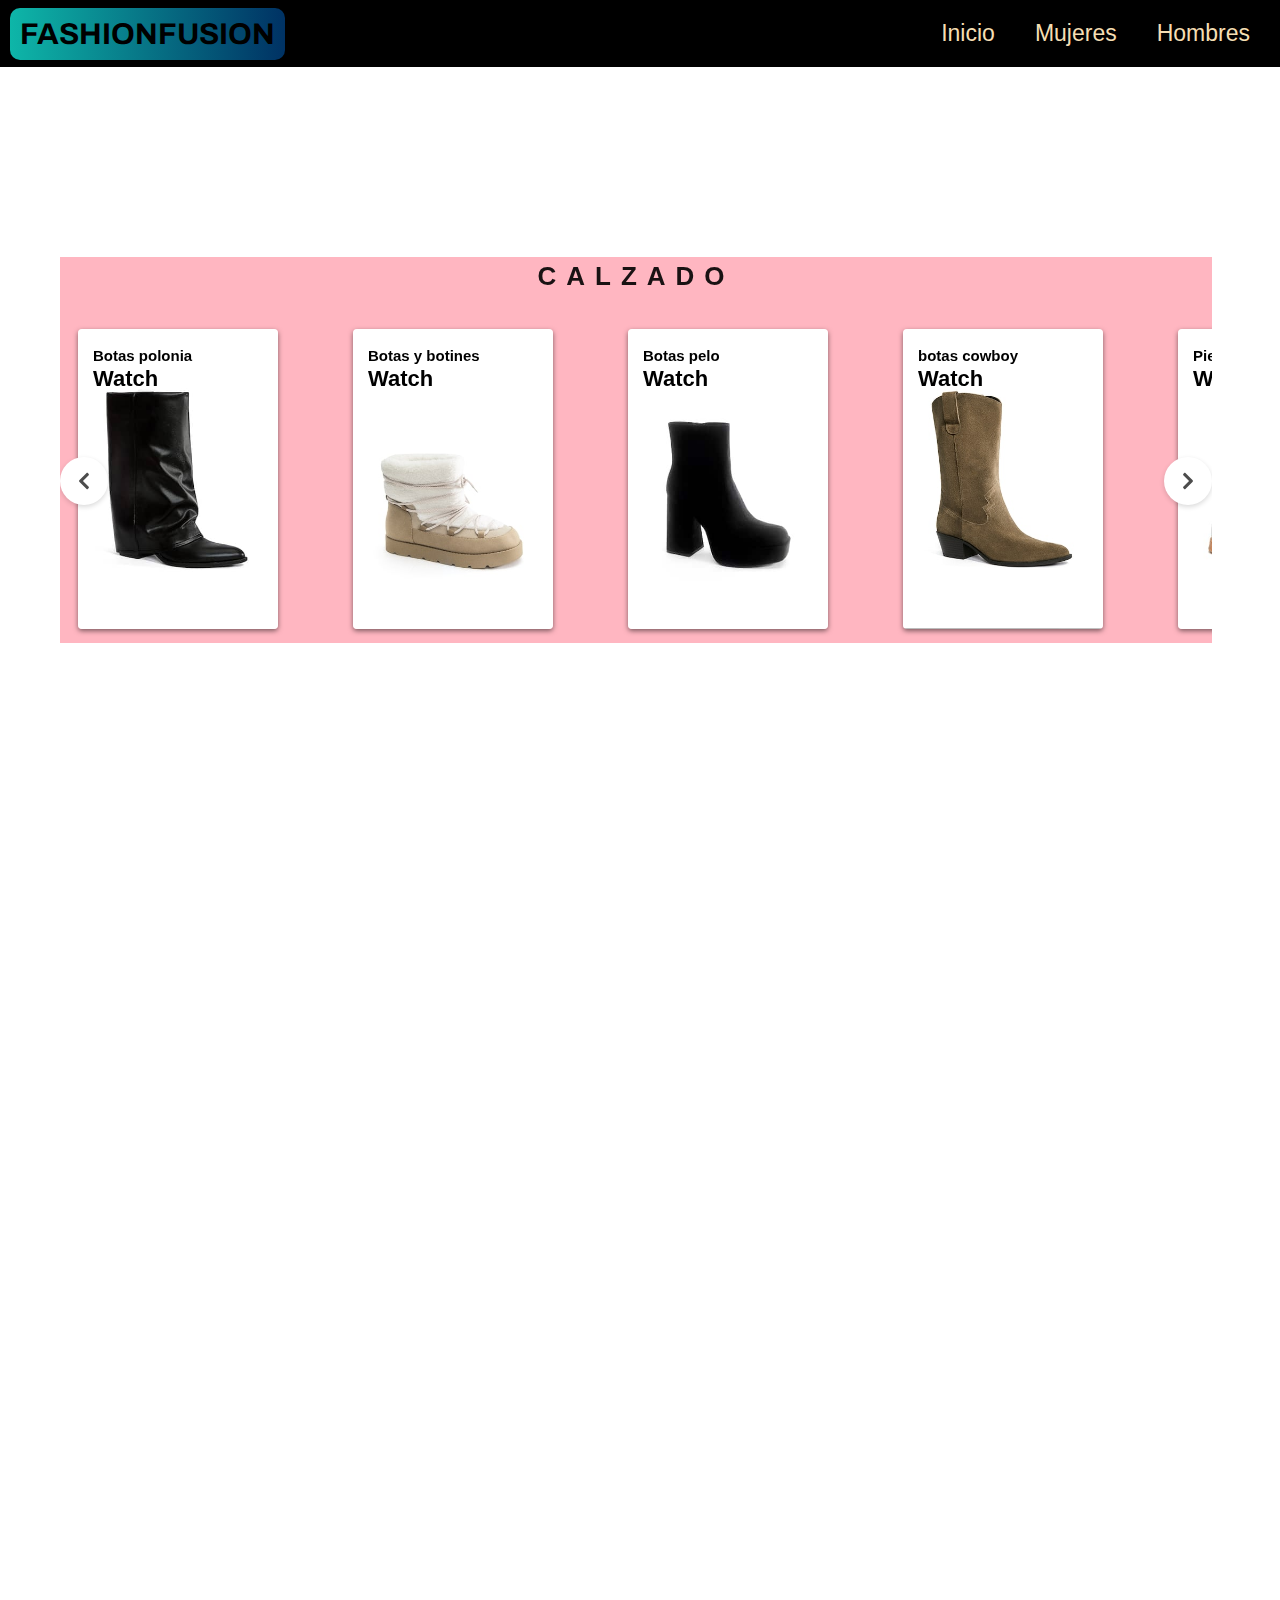
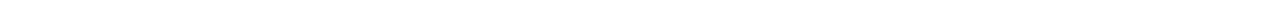
==== calzadoM.html @ 0d61c750 "add" ====
<!DOCTYPE html>
<html lang="en">
<head>
    <meta charset="UTF-8">
    <meta name="viewport" content="width=device-width, initial-scale=1.0">
    <title>FashionFusion-Calzado</title>
    <!--LINKEAR EL GOOGLE FONTS-->
    <link rel="preconnect" href="https://fonts.googleapis.com" />
    <link rel="preconnect" href="https://fonts.gstatic.com" crossorigin />
    <link
      href="https://fonts.googleapis.com/css2?family=Archivo:wght@300&display=swap"
      rel="stylesheet"
    />
    <!--LINKEAR EL CSS-->
    <link rel="stylesheet" href="css/calzadoM.css">
</head>
<body>
      
    <header class="Header">  
        <a href="#" class="logo">FashionFusion</a>
          <input type="checkbox" id="toggle" />
              <label for="toggle"><img class="menu" src="imagenes/menu.svg" alt="Menu"/></label>
  
        <nav class="navegacion">
          <ul>
              <li><a href="#">Inicio</a></li>
              <li><a href="#">Mujeres</a>
                  <ul>
                      <li><a href="#">Ropa</a></li>
                      <li><a href="#">Calzado</a></li>
                      <li><a href="#">Accesorios</a></li>
                  </ul>
              </li>
              <li><a href="#">Hombres</a>
                  <ul>
                      <li><a href="#">Ropa</a></li>
                      <li><a href="#">Calzado</a></li>
                      <li><a href="#">Accesorios</a></li>
                  </ul>
              </li>
          </ul>
        </nav>

      </header>

      <div class="Carousel">
        <h2>Calzado</h2>
        <div class="slick-list" id="slick-list">
            <button class="slick-arrow slick-prev" id="button-prev" data-button="button-prev" onclick="app.processingButton(event)">
                <svg aria-hidden="true" focusable="false" data-prefix="fas" data-icon="chevron-left" class="svg-inline--fa fa-chevron-left fa-w-10" role="img" xmlns="http://www.w3.org/2000/svg" viewBox="0 0 320 512"><path fill="currentColor" d="M34.52 239.03L228.87 44.69c9.37-9.37 24.57-9.37 33.94 0l22.67 22.67c9.36 9.36 9.37 24.52.04 33.9L131.49 256l154.02 154.75c9.34 9.38 9.32 24.54-.04 33.9l-22.67 22.67c-9.37 9.37-24.57 9.37-33.94 0L34.52 272.97c-9.37-9.37-9.37-24.57 0-33.94z"></path></svg>
            </button>
            <div class="slick-track" id="track">
                <div class="slick">
                    <div>
                        <a href="#">
                            <h4><small>Botas polonia </small>Watch</h4>
                            <picture>
                                <img src="imagenes/zapatosM1.jpg" alt="Image">
                            </picture>
                        </a>
                    </div>
                </div>
                <div class="slick">
                    <div>
                        <a href="#">
                            <h4><small>Botas y botines</small>Watch</h4>
                            <picture>
                                <img src="imagenes/zapatosM3.jpg" alt="Image">
                            </picture>
                        </a>
                    </div>
                </div>
                <div class="slick">
                    <div>
                        <a href="#">
                            <h4><small>Botas pelo</small>Watch</h4>
                            <picture>
                                <img src="imagenes/zapatosM10.jpg" alt="Image">
                            </picture>
                        </a>
                    </div>
                </div>
                <div class="slick">
                    <div>
                        <a href="#">
                            <h4><small>botas cowboy</small>Watch</h4>
                            <picture>
                                <img src="imagenes/zapatosM4.jpg" alt="Image">
                            </picture>
                        </a>
                    </div>
                </div>
                <div class="slick">
                    <div>
                        <a href="#">
                            <h4><small>Piel</small>Watch</h4>
                            <picture>
                                <img src="imagenes/zapatosM5.jpg" alt="Image">
                            </picture>
                        </a>
                    </div>
                </div>
                <div class="slick">
                    <div>
                        <a href="#">
                            <h4><small>Zapatillas</small>Watch</h4>
                            <picture>
                                <img src="imagenes/zapatosM6.jpg" alt="Image">
                            </picture>
                        </a>
                    </div>
                </div>
                <div class="slick">
                    <div>
                        <a href="#">
                            <h4><small>Zapatos de tacon</small>Watch</h4>
                            <picture>
                                <img src="imagenes/zapatosM7.jpg" alt="Image">
                            </picture>
                        </a>
                    </div>
                </div>
                <div class="slick">
                    <div>
                        <a href="#">
                            <h4><small>Mary jane</small>Watch</h4>
                            <picture>
                                <img src="imagenes/zapatosM8.jpg" alt="Image">
                            </picture>
                        </a>
                    </div>
                </div>
                <div class="slick">
                    <div>
                        <a href="#">
                            <h4><small>Sandalias</small>Watch</h4>
                            <picture>
                                <img src="imagenes/zapatosM9.jpg" alt="Image">
                            </picture>
                        </a>
                    </div>
                </div>
                <div class="slick">
                    <div>
                        <a href="#">
                            <h4><small>Botas</small>Watch</h4>
                            <picture>
                                <img src="imagenes/zapatosM2.jpg" alt="Image">
                            </picture>
                        </a>
                    </div>
                </div>

            </div>

            <button class="slick-arrow slick-next" id="button-next" data-button="button-next" onclick="app.processingButton(event)">
                <svg aria-hidden="true" focusable="false" data-prefix="fas" data-icon="chevron-right" class="svg-inline--fa fa-chevron-right fa-w-10" role="img" xmlns="http://www.w3.org/2000/svg" viewBox="0 0 320 512"><path fill="currentColor" d="M285.476 272.971L91.132 467.314c-9.373 9.373-24.569 9.373-33.941 0l-22.667-22.667c-9.357-9.357-9.375-24.522-.04-33.901L188.505 256 34.484 101.255c-9.335-9.379-9.317-24.544.04-33.901l22.667-22.667c9.373-9.373 24.569-9.373 33.941 0L285.475 239.03c9.373 9.372 9.373 24.568.001 33.941z"></path></svg>
            </button>
        </div>
    </div>
    
    <section class="section">
        <div class="section-content">
            <img src="imagenes/1.jpg" alt="Imagen">
            <img src="imagenes/5.jpg" alt="Imagen">
            <img src="imagenes/6.jpg" alt="Imagen">
            <img src="imagenes/7.jpg" alt="Imagen">
            <img src="imagenes/5.jpg" alt="Imagen">
        </div>
    </section>

    <!---->
    <script src="js/calzadoM.js"></script>
</body>
</html>
---- css/calzadoM.css ----
@import url('https://fonts.googleapis.com/css2?family=Bebas+Neue&family=Poppins:wght@400;500;600;700;800&display=swap');
@import url('https://fonts.googleapis.com/css2?family=Archivo:wght@800&display=swap');

/*font-family: 'Bebas Neue', sans-serif;
font-family: 'Poppins', sans-serif;*/

*,
*::before,
*::after{
    margin: 0;
    padding: 0;
    box-sizing: inherit;
    
}
*{
    text-decoration: none;
}

img{
    max-width: 100%;
}

.container{
    max-width: 1200px;
    margin: 0 auto;
}

body{
    margin: 0;
    padding: 0;
    font-family: Arial, Helvetica, sans-serif;
    display: flex;
    height: 100vh;
    width: 100%;
    align-items: center;
    
}

    

.Header{
    background-color: black;
    position: fixed;
    top: 0;
    left: 0;
    right: 0;
    padding: 0px 10px;
    display: flex;
    align-items: center;
    justify-content: space-between;
    
    
}

.logo{
    padding: 10px;
    font-family: 'Archivo', sans-serif;
    font-size: 30px;
    font-weight: bold;
    color:black;
    text-decoration: none;
    text-transform: uppercase;
    background: linear-gradient(
        90deg,
        rgba(16, 211, 195, 0.863) 0%,
        rgba(0,50,100,50) 100%
    );
    border-radius: 10px;

}

.logo:hover{
    color:rgba(1, 1, 1, 0.4);
}

.navegacion ul{
    list-style: none;
    font-size: 30px;
}

.Header .navegacion ul li{
    float: left;
    position: relative;
}

.Header .navegacion ul li a{
    font-size: 23px;
    color: wheat;
    text-decoration: none;
    padding: 20px;
    display: block;
    transition: all .1s ease;
}

.Header .navegacion ul li a:hover {
    background-color:gray;
}

.Header .navegacion ul li ul {
    position: absolute;
    right: 0;
    width: 300px;
    background-color:black;
    display: none;

}

.Header .navegacion ul li ul a {
    padding: 15px;
    color: white;
}

.Header .navegacion ul li ul li{
    width: 100%;
}

.Header .navegacion ul li:hover > ul {
    display: initial;
}

#toggle,
.Header label{
    display: none;
    cursor: pointer;
}

.menu{
    width: 45px;
    height: 35px;
}

/*CARRUSEL*/

h4, h2,small,a{
    margin: 0;
    padding: 0;
}
a{
    text-decoration: none;
}
.Carousel{
    width: 100%;
    margin: 0px 60px;
    background-color: lightpink;
}
.Carousel h2{
    font-size: 26px;
    line-height: 38px;
    padding-bottom: 24px;
    opacity: .9;
    text-transform: uppercase;
    letter-spacing: 10px;
    text-align: center;
}

/* images */

.slick-list{
    position: relative;
    display: flex;
    align-items: center;
    width: fit-content;
    height: 304px;
    padding: 10px 0px;
    margin: 0px auto;
    max-width: 90vw;
    overflow: hidden;
}
.slick-track{
    position: relative;
    top: 0;
    left: 0;
    display: flex;
    justify-content: center;
    transition: .5s ease-in-out;
}
.slick{
    position: relative;
    width: 275px;
    padding: 0 18px;
    float: left;
    box-sizing: border-box;
    display: flex;
    height: 100%;
}
.slick h4{
    position: absolute;
    z-index: 1;
    font-size: 22px;
    line-height: 23px;
    color: black;
    padding: 15px;
}
.slick h4 small{
    font-size: 15px;
    display: block;
}
.slick a img{
    object-fit: cover;
    height: 300px;
    width: 100%;
    border-radius: 4px;
    box-shadow: 0 2px 5px 0 rgba(0,0,0,.5);
    transition: .3s ease-in-out;
}
.slick a img:hover{
    opacity: .55;
}

/* buttons */

.slick-arrow{
    border-radius: 30px;
    background-color: #fff;
    position: absolute;
    z-index: 4;
    width: 48px;
    height: 48px;
    text-align: center;
    box-shadow: 0 2px 5px 0 rgba(0,0,0,.15);
    border: 0;
    cursor: pointer;
}
.slick-arrow:focus{
    outline: 0;
}
.slick-arrow svg{
    width: 12px;
    height: 100%;
    color: rgba(0,0,0,.7);
}
.slick-prev{
    left: 0px;
}
.slick-next{
    right: 0px;
}

/*SECTION*/

.section {
    
    margin-top: 150%;
    margin-left: 20px; 
    background-color: black;
}

.section-content{
    display: flex;
    width: 400px;
    height: 400px;
}

.section-content img{
    width: 0;
    flex-grow: 1;
    object-fit: cover;
    transition: .5s ease;
}

.section-content img:hover{
    width: 300px;
    opacity: 1;
    filter: contrast(120%);
}
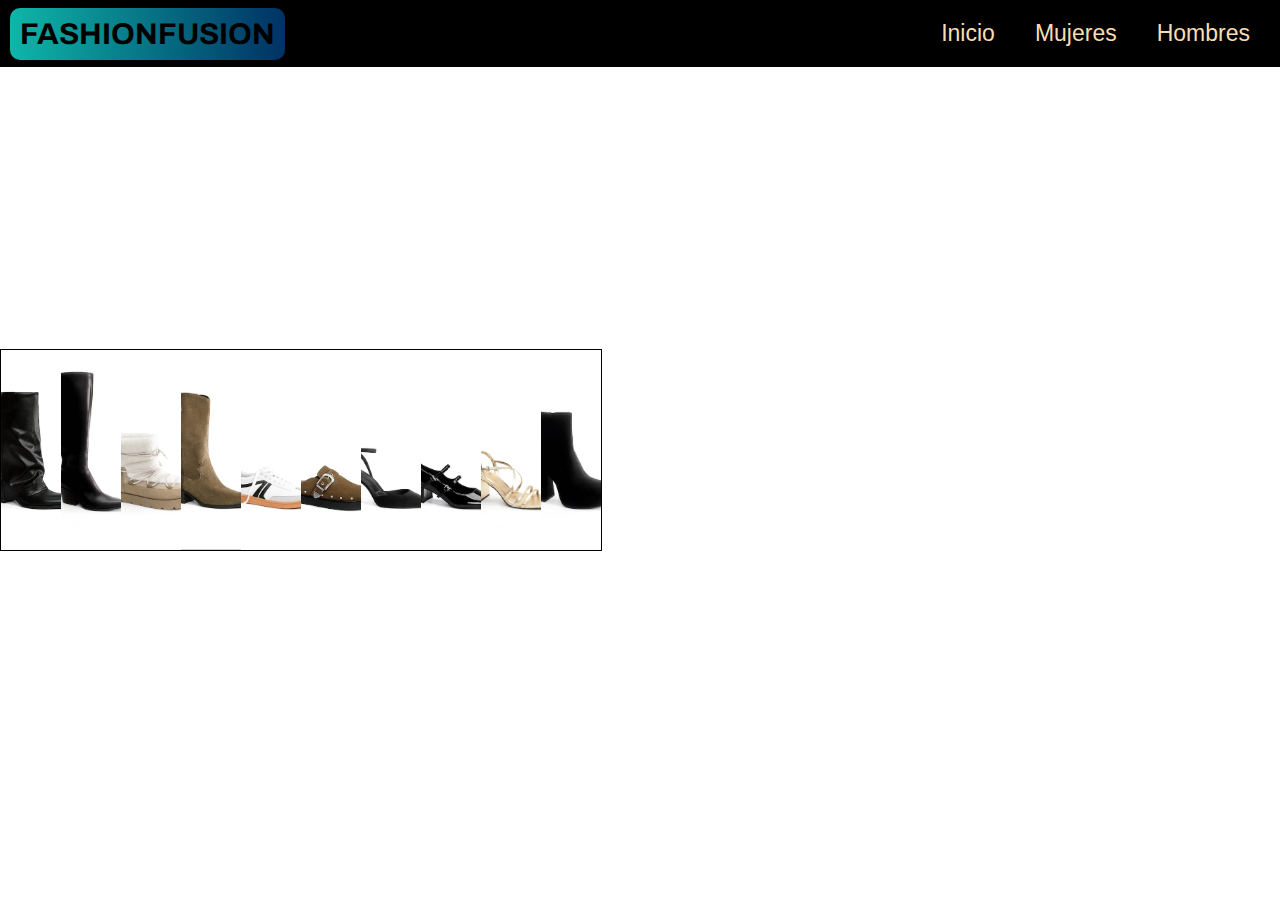
==== commit 510763ea: "add" ====
--- a/calzadoM.html
+++ b/calzadoM.html
@@ -23,11 +23,11 @@
   
         <nav class="navegacion">
           <ul>
-              <li><a href="#">Inicio</a></li>
+              <li><a href="index.html">Inicio</a></li>
               <li><a href="#">Mujeres</a>
                   <ul>
-                      <li><a href="#">Ropa</a></li>
-                      <li><a href="#">Calzado</a></li>
+                      <li><a href="ropaM.html">Ropa</a></li>
+                      <li><a href="calzadoM.html">Calzado</a></li>
                       <li><a href="#">Accesorios</a></li>
                   </ul>
               </li>
@@ -43,133 +43,22 @@
 
       </header>
 
-      <div class="Carousel">
-        <h2>Calzado</h2>
-        <div class="slick-list" id="slick-list">
-            <button class="slick-arrow slick-prev" id="button-prev" data-button="button-prev" onclick="app.processingButton(event)">
-                <svg aria-hidden="true" focusable="false" data-prefix="fas" data-icon="chevron-left" class="svg-inline--fa fa-chevron-left fa-w-10" role="img" xmlns="http://www.w3.org/2000/svg" viewBox="0 0 320 512"><path fill="currentColor" d="M34.52 239.03L228.87 44.69c9.37-9.37 24.57-9.37 33.94 0l22.67 22.67c9.36 9.36 9.37 24.52.04 33.9L131.49 256l154.02 154.75c9.34 9.38 9.32 24.54-.04 33.9l-22.67 22.67c-9.37 9.37-24.57 9.37-33.94 0L34.52 272.97c-9.37-9.37-9.37-24.57 0-33.94z"></path></svg>
-            </button>
-            <div class="slick-track" id="track">
-                <div class="slick">
-                    <div>
-                        <a href="#">
-                            <h4><small>Botas polonia </small>Watch</h4>
-                            <picture>
-                                <img src="imagenes/zapatosM1.jpg" alt="Image">
-                            </picture>
-                        </a>
-                    </div>
-                </div>
-                <div class="slick">
-                    <div>
-                        <a href="#">
-                            <h4><small>Botas y botines</small>Watch</h4>
-                            <picture>
-                                <img src="imagenes/zapatosM3.jpg" alt="Image">
-                            </picture>
-                        </a>
-                    </div>
-                </div>
-                <div class="slick">
-                    <div>
-                        <a href="#">
-                            <h4><small>Botas pelo</small>Watch</h4>
-                            <picture>
-                                <img src="imagenes/zapatosM10.jpg" alt="Image">
-                            </picture>
-                        </a>
-                    </div>
-                </div>
-                <div class="slick">
-                    <div>
-                        <a href="#">
-                            <h4><small>botas cowboy</small>Watch</h4>
-                            <picture>
-                                <img src="imagenes/zapatosM4.jpg" alt="Image">
-                            </picture>
-                        </a>
-                    </div>
-                </div>
-                <div class="slick">
-                    <div>
-                        <a href="#">
-                            <h4><small>Piel</small>Watch</h4>
-                            <picture>
-                                <img src="imagenes/zapatosM5.jpg" alt="Image">
-                            </picture>
-                        </a>
-                    </div>
-                </div>
-                <div class="slick">
-                    <div>
-                        <a href="#">
-                            <h4><small>Zapatillas</small>Watch</h4>
-                            <picture>
-                                <img src="imagenes/zapatosM6.jpg" alt="Image">
-                            </picture>
-                        </a>
-                    </div>
-                </div>
-                <div class="slick">
-                    <div>
-                        <a href="#">
-                            <h4><small>Zapatos de tacon</small>Watch</h4>
-                            <picture>
-                                <img src="imagenes/zapatosM7.jpg" alt="Image">
-                            </picture>
-                        </a>
-                    </div>
-                </div>
-                <div class="slick">
-                    <div>
-                        <a href="#">
-                            <h4><small>Mary jane</small>Watch</h4>
-                            <picture>
-                                <img src="imagenes/zapatosM8.jpg" alt="Image">
-                            </picture>
-                        </a>
-                    </div>
-                </div>
-                <div class="slick">
-                    <div>
-                        <a href="#">
-                            <h4><small>Sandalias</small>Watch</h4>
-                            <picture>
-                                <img src="imagenes/zapatosM9.jpg" alt="Image">
-                            </picture>
-                        </a>
-                    </div>
-                </div>
-                <div class="slick">
-                    <div>
-                        <a href="#">
-                            <h4><small>Botas</small>Watch</h4>
-                            <picture>
-                                <img src="imagenes/zapatosM2.jpg" alt="Image">
-                            </picture>
-                        </a>
-                    </div>
-                </div>
-
-            </div>
-
-            <button class="slick-arrow slick-next" id="button-next" data-button="button-next" onclick="app.processingButton(event)">
-                <svg aria-hidden="true" focusable="false" data-prefix="fas" data-icon="chevron-right" class="svg-inline--fa fa-chevron-right fa-w-10" role="img" xmlns="http://www.w3.org/2000/svg" viewBox="0 0 320 512"><path fill="currentColor" d="M285.476 272.971L91.132 467.314c-9.373 9.373-24.569 9.373-33.941 0l-22.667-22.667c-9.357-9.357-9.375-24.522-.04-33.901L188.505 256 34.484 101.255c-9.335-9.379-9.317-24.544.04-33.901l22.667-22.667c9.373-9.373 24.569-9.373 33.941 0L285.475 239.03c9.373 9.372 9.373 24.568.001 33.941z"></path></svg>
-            </button>
-        </div>
-    </div>
-    
     <section class="section">
         <div class="section-content">
-            <img src="imagenes/1.jpg" alt="Imagen">
-            <img src="imagenes/5.jpg" alt="Imagen">
-            <img src="imagenes/6.jpg" alt="Imagen">
-            <img src="imagenes/7.jpg" alt="Imagen">
-            <img src="imagenes/5.jpg" alt="Imagen">
+            <img src="imagenes/zapatosM1.jpg" alt="Imagen">
+            <img src="imagenes/zapatosM2.jpg" alt="Imagen">
+            <img src="imagenes/zapatosM3.jpg" alt="Imagen">
+            <img src="imagenes/zapatosM4.jpg" alt="Imagen">
+            <img src="imagenes/zapatosM5.jpg" alt="Imagen">
+            <img src="imagenes/zapatosM6.jpg" alt="Imagen">
+            <img src="imagenes/zapatosM7.jpg" alt="Imagen">
+            <img src="imagenes/zapatosM8.jpg" alt="Imagen">
+            <img src="imagenes/zapatosM9.jpg" alt="Imagen">
+            <img src="imagenes/zapatosM10.jpg" alt="Imagen">
         </div>
     </section>
 
     <!---->
-    <script src="js/calzadoM.js"></script>
+    
 </body>
 </html>--- a/css/calzadoM.css
+++ b/css/calzadoM.css
@@ -129,126 +129,16 @@
     height: 35px;
 }
 
-/*CARRUSEL*/
-
-h4, h2,small,a{
-    margin: 0;
-    padding: 0;
-}
-a{
-    text-decoration: none;
-}
-.Carousel{
-    width: 100%;
-    margin: 0px 60px;
-    background-color: lightpink;
-}
-.Carousel h2{
-    font-size: 26px;
-    line-height: 38px;
-    padding-bottom: 24px;
-    opacity: .9;
-    text-transform: uppercase;
-    letter-spacing: 10px;
-    text-align: center;
-}
-
-/* images */
-
-.slick-list{
-    position: relative;
-    display: flex;
-    align-items: center;
-    width: fit-content;
-    height: 304px;
-    padding: 10px 0px;
-    margin: 0px auto;
-    max-width: 90vw;
-    overflow: hidden;
-}
-.slick-track{
-    position: relative;
-    top: 0;
-    left: 0;
-    display: flex;
-    justify-content: center;
-    transition: .5s ease-in-out;
-}
-.slick{
-    position: relative;
-    width: 275px;
-    padding: 0 18px;
-    float: left;
-    box-sizing: border-box;
-    display: flex;
-    height: 100%;
-}
-.slick h4{
-    position: absolute;
-    z-index: 1;
-    font-size: 22px;
-    line-height: 23px;
-    color: black;
-    padding: 15px;
-}
-.slick h4 small{
-    font-size: 15px;
-    display: block;
-}
-.slick a img{
-    object-fit: cover;
-    height: 300px;
-    width: 100%;
-    border-radius: 4px;
-    box-shadow: 0 2px 5px 0 rgba(0,0,0,.5);
-    transition: .3s ease-in-out;
-}
-.slick a img:hover{
-    opacity: .55;
-}
-
-/* buttons */
-
-.slick-arrow{
-    border-radius: 30px;
-    background-color: #fff;
-    position: absolute;
-    z-index: 4;
-    width: 48px;
-    height: 48px;
-    text-align: center;
-    box-shadow: 0 2px 5px 0 rgba(0,0,0,.15);
-    border: 0;
-    cursor: pointer;
-}
-.slick-arrow:focus{
-    outline: 0;
-}
-.slick-arrow svg{
-    width: 12px;
-    height: 100%;
-    color: rgba(0,0,0,.7);
-}
-.slick-prev{
-    left: 0px;
-}
-.slick-next{
-    right: 0px;
-}
-
 /*SECTION*/
 
 .section {
-    
-    margin-top: 150%;
-    margin-left: 20px; 
-    background-color: black;
+     border: 1px solid;
 }
 
 .section-content{
     display: flex;
-    width: 400px;
-    height: 400px;
+    width: 600px;
+    height: 200px;
 }
 
 .section-content img{
@@ -259,7 +149,84 @@
 }
 
 .section-content img:hover{
-    width: 300px;
+    width: 50px;
     opacity: 1;
     filter: contrast(120%);
+}
+
+
+
+
+
+
+
+
+
+
+
+
+
+
+
+
+
+
+
+
+/*RESPONSI*/
+
+@media (max-width:950px) {
+    
+    .Header label {
+        display: initial;
+    }
+
+    .Header {
+        padding: 20px 10%;
+    }
+
+    .Header .navegacion {
+        position: absolute;
+        top: 100%;
+        left: 0;
+        right: 0;
+        background-color:rgba(1, 1, 1, 0.8);
+        display: none;
+    }
+
+    .Header .navegacion ul li a {
+
+        color: white;
+    }
+
+    .Header .navegacion ul li {
+        width: 100%;
+        
+    }
+
+    .Header .navegacion ul li a {
+        padding: 8px 30px  8px 10%;
+    }
+
+    .Header .navegacion ul li ul {
+        position: relative;
+        width: 100%;
+        left: 0;
+    }
+
+    .Header .navegacion ul li ul li {
+        background-color:rgba(1, 1, 1, 0.7);
+    }
+
+    .Header .navegacion ul li ul li ul{
+        position: relative;
+        width: 100%;
+        left: 0;
+    }
+
+
+    #toggle:checked ~ .navegacion {
+        display: block;
+    }
+
 }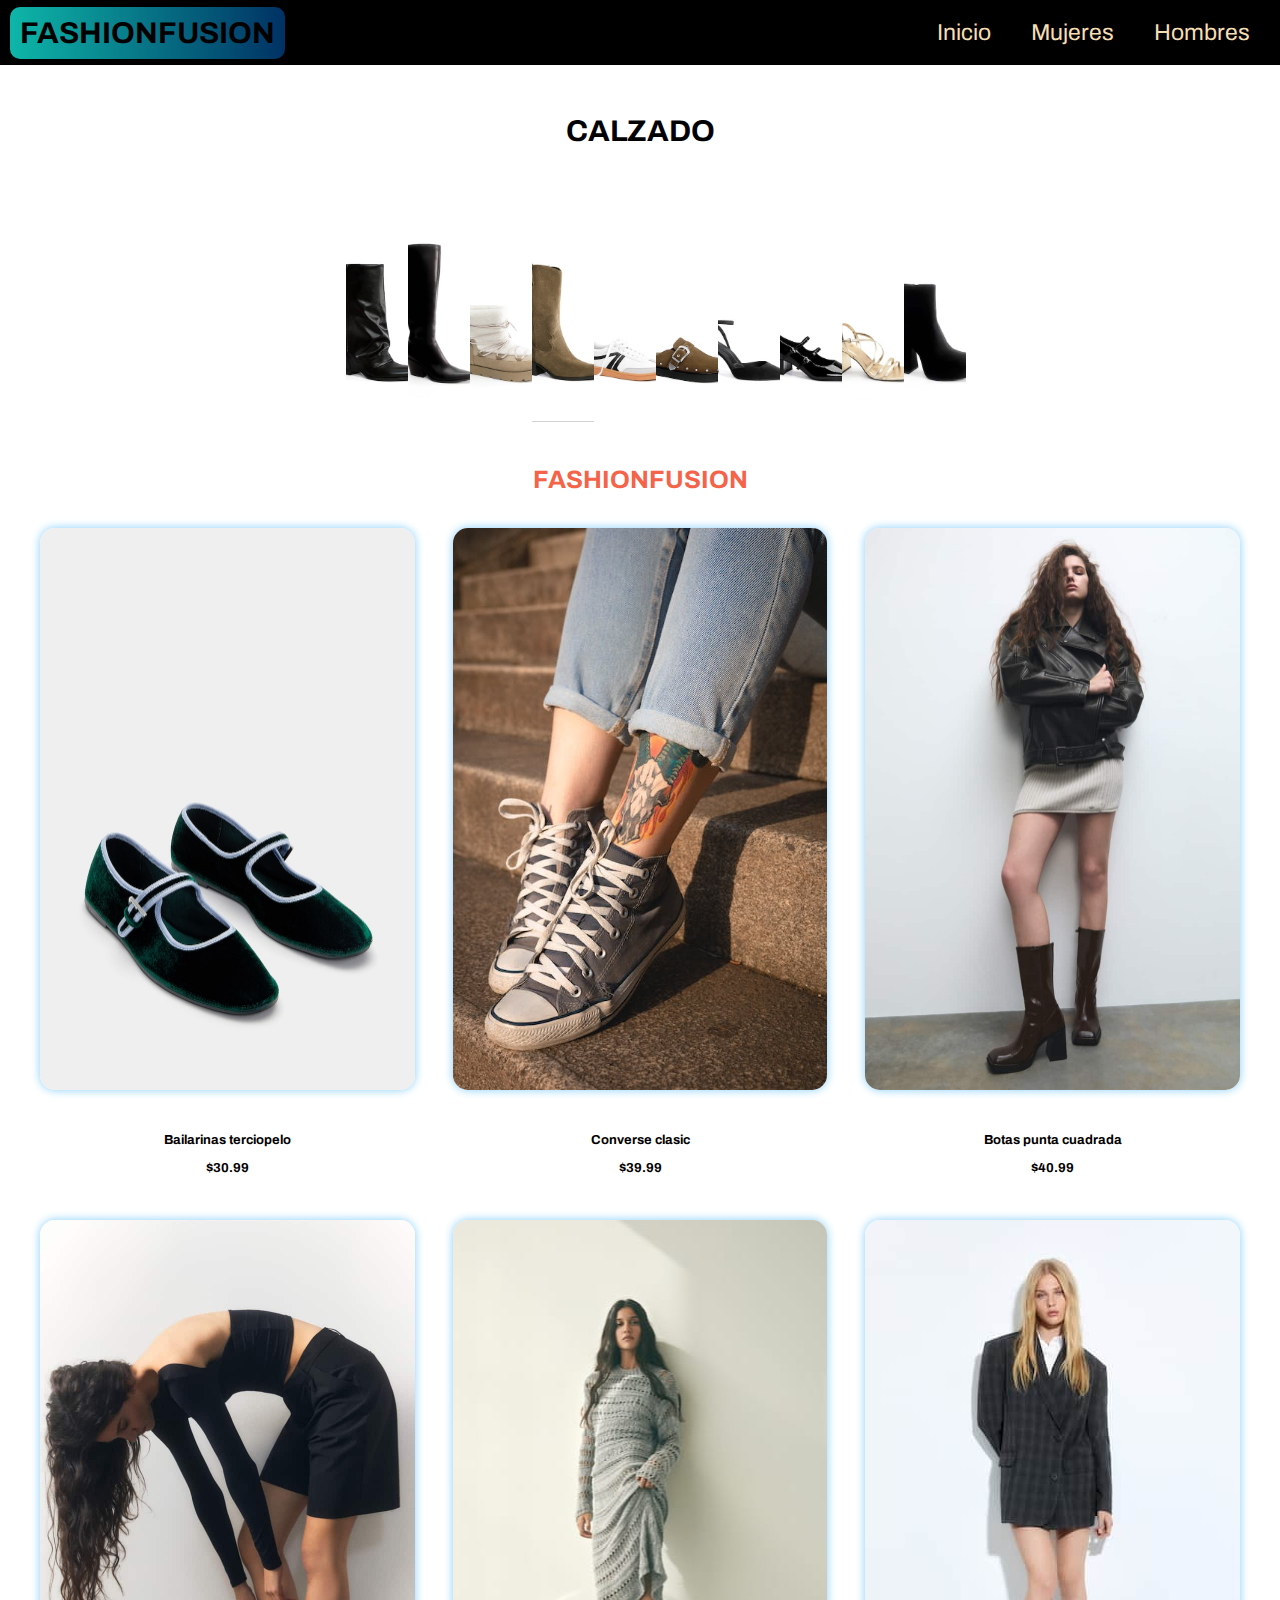
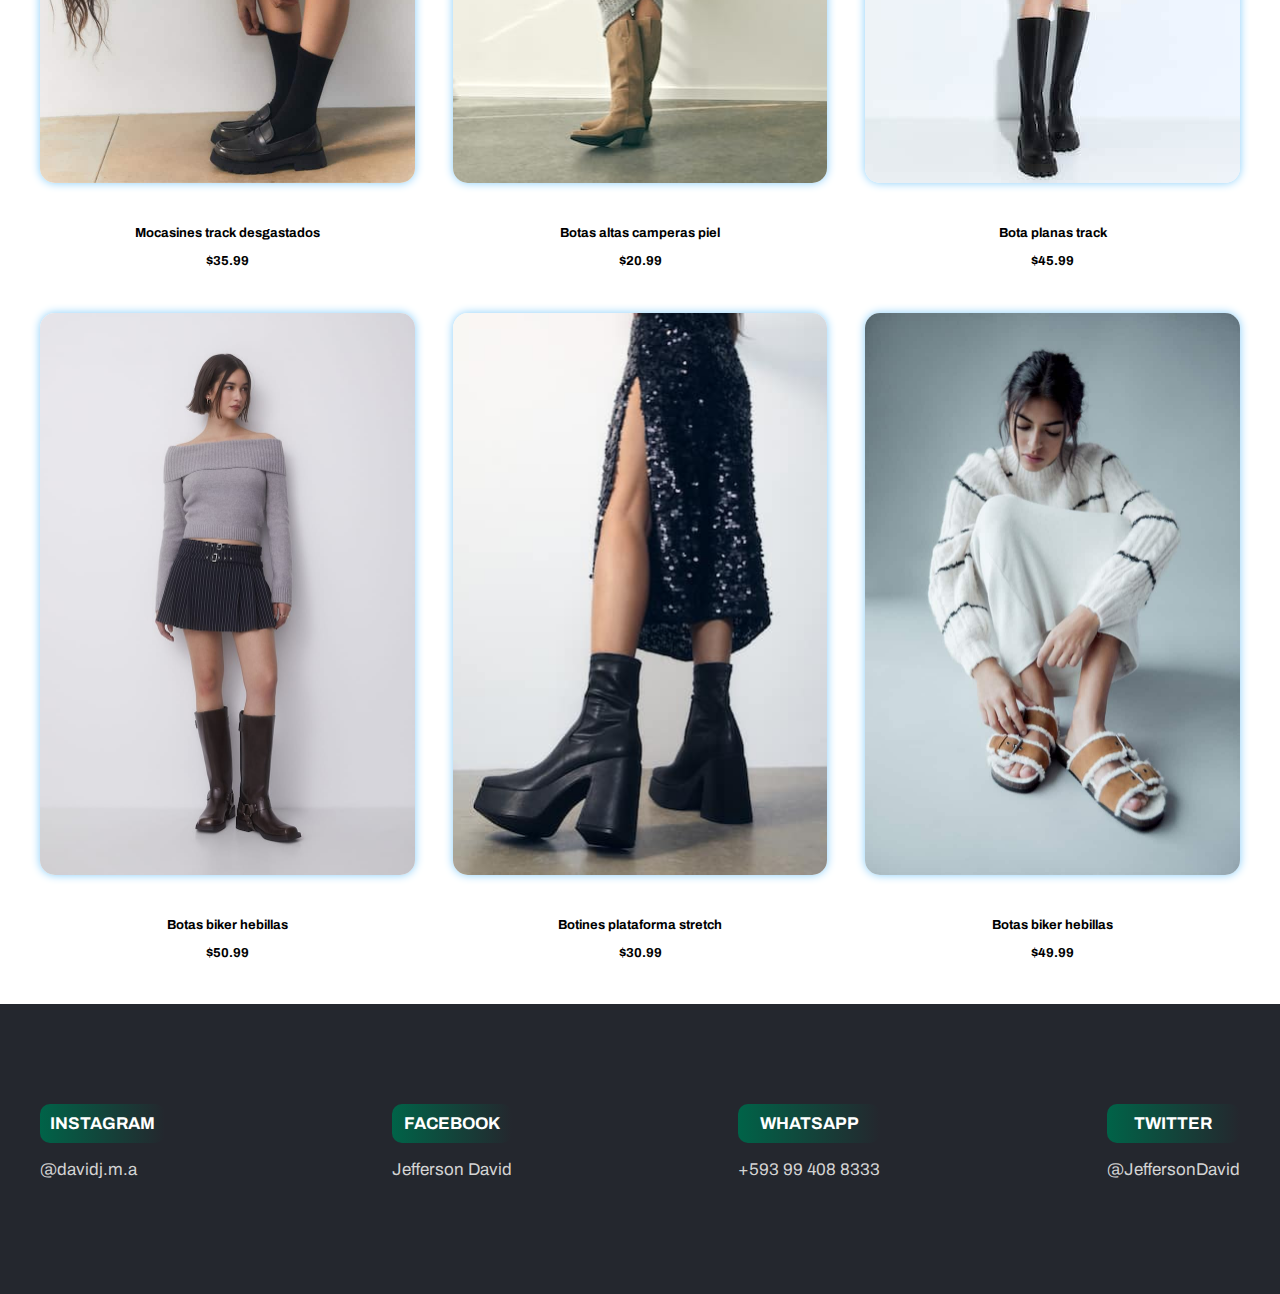
==== commit 667a6a9f: "add" ====
--- a/calzadoM.html
+++ b/calzadoM.html
@@ -13,6 +13,10 @@
     />
     <!--LINKEAR EL CSS-->
     <link rel="stylesheet" href="css/calzadoM.css">
+
+    <!--INSERTAR EL ICONO PARA EL TITLE-->
+    <link rel="icon" href="imagenes/letra-f.png">
+
 </head>
 <body>
       
@@ -43,22 +47,172 @@
 
       </header>
 
+
+    <div 
+        class="titulo1"><h4>CALZADO</h4>
+    </div>
+
+    <!--IMAGENES-->
     <section class="section">
-        <div class="section-content">
-            <img src="imagenes/zapatosM1.jpg" alt="Imagen">
-            <img src="imagenes/zapatosM2.jpg" alt="Imagen">
-            <img src="imagenes/zapatosM3.jpg" alt="Imagen">
-            <img src="imagenes/zapatosM4.jpg" alt="Imagen">
-            <img src="imagenes/zapatosM5.jpg" alt="Imagen">
-            <img src="imagenes/zapatosM6.jpg" alt="Imagen">
-            <img src="imagenes/zapatosM7.jpg" alt="Imagen">
-            <img src="imagenes/zapatosM8.jpg" alt="Imagen">
-            <img src="imagenes/zapatosM9.jpg" alt="Imagen">
-            <img src="imagenes/zapatosM10.jpg" alt="Imagen">
+
+
+            <div class="section-content">
+                <img src="imagenes/zapatosM1.jpg" alt="Imagen">
+                <img src="imagenes/zapatosM2.jpg" alt="Imagen">
+                <img src="imagenes/zapatosM3.jpg" alt="Imagen">
+                <img src="imagenes/zapatosM4.jpg" alt="Imagen">
+                <img src="imagenes/zapatosM5.jpg" alt="Imagen">
+                <img src="imagenes/zapatosM6.jpg" alt="Imagen">
+                <img src="imagenes/zapatosM7.jpg" alt="Imagen">
+                <img src="imagenes/zapatosM8.jpg" alt="Imagen">
+                <img src="imagenes/zapatosM9.jpg" alt="Imagen">
+                <img src="imagenes/zapatosM10.jpg" alt="Imagen">
+            </div>
+
+    </section>
+    
+    <section class="Blog">
+        <br><br>
+        <h2 class="titulo">FashionFusion</h2>
+        <div class="Blog-content container">
+            <div class="blog-1">
+                <img src="imagenes/1.jpg" alt="img6">
+                <div class="blog-txt">
+                    <h2>Bailarinas terciopelo
+                        <br><br>
+                        $30.99
+                    </h2>
+                    
+                </div> 
+            </div>
+
+            <div class="blog-1">
+                <img src="imagenes/2.jpeg" alt="img6">
+                <div class="blog-txt">
+                    <h2>Converse clasic
+                        <br><br>
+                        $39.99
+                    </h2>
+                </div> 
+            </div>
+
+            <div class="blog-1">
+                <img src="imagenes/11.jpg" alt="img6">
+                <div class="blog-txt">
+                    <h2>Botas punta cuadrada
+                        <br><br>
+                        $40.99
+                    </h2>
+                </div> 
+            </div>
+        </div>
+
+
+        <div class="Blog-content2 container">
+            <div class="blog-1">
+                <img src="imagenes/4.jpg" alt="img6">
+                <div class="blog-txt">
+                    <h2>Mocasines track desgastados
+                        <br><br>
+                        $35.99
+                    </h2>
+                </div> 
+            </div>
+
+            <div class="blog-1">
+                <img src="imagenes/5.jpg" alt="img6">
+                <div class="blog-txt">
+                    <h2>Botas altas camperas piel
+                        <br><br>
+                        $20.99
+                    </h2>
+                </div> 
+            </div>
+
+            <div class="blog-1">
+                <img src="imagenes/6.jpg" alt="img6">
+                <div class="blog-txt">
+                    <h2>Bota planas track
+                        <br><br>
+                        $45.99
+                    </h2>
+                </div> 
+            </div>
+        </div>   
+
+        <div class="Blog-content3 container">
+            <div class="blog-1">
+                <img src="imagenes/7.jpg" alt="img6">
+                <div class="blog-txt">
+                    <h2>Botas biker hebillas
+                        <br><br>
+                        $50.99
+                    </h2>
+                </div> 
+            </div>
+
+            <div class="blog-1">
+                <img src="imagenes/8.jpg" alt="img6">
+                <div class="blog-txt">
+                    <h2>Botines plataforma stretch
+                        <br><br>
+                        $30.99
+                    </h2>
+                </div> 
+            </div>
+
+            <div class="blog-1">
+                <img src="imagenes/9.jpg" alt="img6">
+                <div class="blog-txt">
+                    <h2>Botas biker hebillas
+                        <br><br>
+                        $49.99
+                    </h2>
+                </div> 
+            </div>
         </div>
     </section>
-
-    <!---->
+    <br><br>
+
+    <footer class="footer">
+
+        <div class="footer-content container">
+
+            <div class="link">
+                <h3>Instagram</h3>
+                <ul>
+                    <br>
+                    <li><a href="https://www.instagram.com/davidj.m.a/" target="_blank">@davidj.m.a</a></li>
+                </ul>
+            </div>
+            
+            <div class="link">
+                <h3>Facebook</h3>
+                <ul>
+                    <br>
+                    <li><a href="https://www.facebook.com/jefferson.malan.9" target="_blank">Jefferson David</a></li>
+
+                </ul>
+            </div>
+
+            <div class="link">
+                <h3>whatsapp</h3>
+                <ul>
+                    <br>
+                    <li><a href="https://wa.me/5930994088333" target="_blank">+593 99 408 8333</a></li>
+                </ul>
+            </div>
+
+            <div class="link">
+                <h3>twitter</h3>
+                <ul>
+                    <br>
+                    <li><a href="#">@JeffersonDavid</a></li>
+                </ul>
+            </div>
+        </div>
+    </footer>
+
     
 </body>
 </html>--- a/css/calzadoM.css
+++ b/css/calzadoM.css
@@ -26,16 +26,11 @@
 }
 
 body{
-    margin: 0;
-    padding: 0;
-    font-family: Arial, Helvetica, sans-serif;
-    display: flex;
-    height: 100vh;
-    width: 100%;
-    align-items: center;
-    
-}
-
+    font-family: 'Archivo', sans-serif;
+    min-height: 100vh;
+    box-sizing: border-box;
+    
+}
     
 
 .Header{
@@ -129,16 +124,32 @@
     height: 35px;
 }
 
+.titulo1{
+    font-size: 30px;
+    font-weight: bold;
+    padding: 15px;
+    text-align: center;
+    max-width: 100%; 
+    width: auto; 
+    height: auto;
+    color: black;
+    margin: 20px auto;
+    margin-top: 100px;
+}
+
 /*SECTION*/
 
 .section {
-     border: 1px solid;
+    margin-top:60px;
+    margin-left: 27%;
 }
 
 .section-content{
     display: flex;
-    width: 600px;
+    width: 620px;
     height: 200px;
+    
+    
 }
 
 .section-content img{
@@ -149,28 +160,125 @@
 }
 
 .section-content img:hover{
-    width: 50px;
+    width: 100px;
     opacity: 1;
     filter: contrast(120%);
 }
 
-
-
-
-
-
-
-
-
-
-
-
-
-
-
-
-
-
+/*SECTION ZAPATOS*/
+
+.titulo{
+    font-size: 25px;
+    text-transform: uppercase;
+    color: #F56349;
+    transition: .1s ease;
+}
+
+.titulo:hover{
+    color: #09f;
+    box-shadow: #24272E;
+}
+
+.Blog {
+
+    margin-top:10px;
+    text-align: center;
+}
+
+.Blog-content {
+    display: flex;
+    justify-content: space-between;
+    margin-top: 35px;
+}
+
+.Blog-content2 {
+    display: flex;
+    justify-content: space-between;
+    margin-top: 35px;
+}
+
+.Blog-content3 {
+    display: flex;
+    justify-content: space-between;
+    margin-top: 35px;
+}
+
+.blog-1{
+    flex-basis: calc(33.3% - 25px);
+}
+
+.blog-1 img {
+    margin-bottom: 15px ;
+    border-radius: 15px;
+    transition: all 600ms ease;
+    box-shadow: 0px 0px 10px 0px lightskyblue;
+}
+
+.blog-1 img:hover{
+    box-shadow: 0px 0px 10px 0px black;
+}
+
+.blog-txt h2{
+    margin-top: 15px;
+    font-size: 13px;
+    padding: 10px;
+    transition: all 600ms ease;
+    border-radius: 15px;
+}
+
+.blog-txt h2:hover{
+    border-radius: 15px;
+    transform: scale(1.1);
+    background: #09f;
+    box-shadow: 0px 0px 10px 0px #00000080;
+    
+}
+
+/*FOOTER*/
+
+.footer{
+    padding: 100px 0;
+    background-color: #24272E;
+}
+
+.footer-content{
+    display: flex;
+    justify-content: space-between;
+}
+
+.link h3{
+    padding: 10px ;
+    font-size: 17px;
+    color: white;
+    margin: 0px;
+    text-transform: uppercase;
+    text-align: center;
+    background: linear-gradient(
+        90deg,
+        rgba(0,99,72,1) 0%,
+        rgba(0,140,32,0) 100%
+    );
+    border-radius: 10px;
+}
+
+
+
+.link a{
+    font-size: 17px;
+    color: #D4D4D4;
+    display: block;
+    margin-bottom: 15px;
+    text-decoration: none;
+}
+
+.footer .footer-content .link ul li {
+    list-style: none;
+}
+
+.link a:hover{
+    color: #F56349;
+
+}
 
 
 /*RESPONSI*/
@@ -229,4 +337,55 @@
         display: block;
     }
 
+    .titulo1{
+       
+    }
+
+    /*IMAGENES*/
+    .section{
+        padding: 30px;
+        display: flex;
+        margin-top: 0;
+        margin-left: auto;
+        margin-right: auto;
+
+    }
+
+    .section-content{
+        height: 200px;
+    }
+
+    /*SECTION CALZADO*/
+
+    .Blog{
+        
+        padding: 30px;
+    }
+
+    .Blog-content{
+        flex-direction: column;
+    }
+
+    .Blog-content2{
+        flex-direction: column;
+    }
+
+    .Blog-content3{
+        flex-direction: column;
+    }
+    
+    .blog-1 {
+        margin-bottom: 30px;
+    }
+
+    /*CONTACTOS-FOOTER*/
+    .footer{
+        padding: 30px;
+    }
+
+    .footer-content{
+        flex-direction: column;
+        text-align: center;
+    }
+
 }